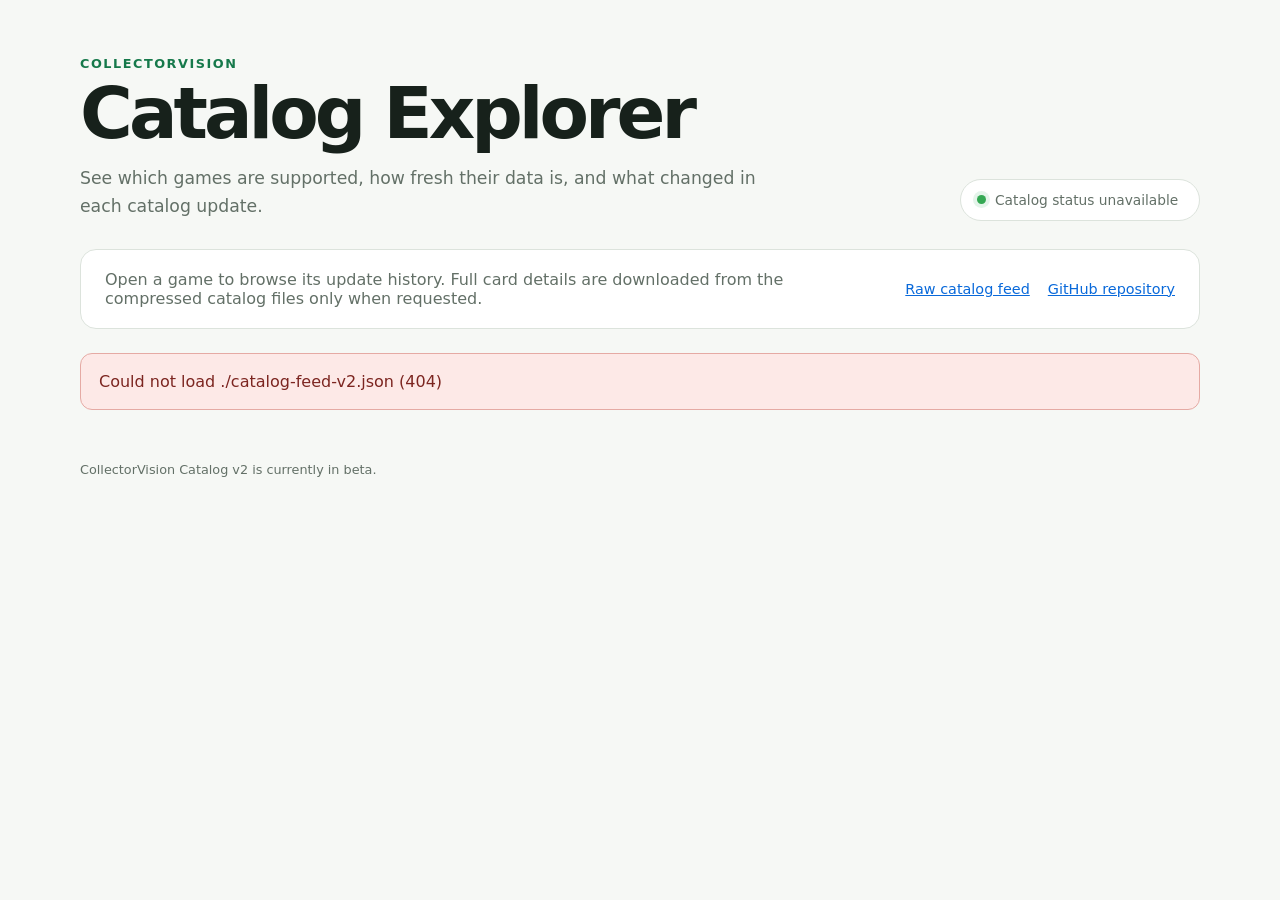
==== pages/catalog-v2/index.html @ f680386e "Add catalog explorer dashboard Co-authored-by: Copilot <223556219+Copilot@users.noreply.github.com> " ====
<!doctype html>
<html lang="en">
  <head>
    <meta charset="utf-8">
    <meta name="viewport" content="width=device-width, initial-scale=1">
    <meta name="description" content="Explore CollectorVision card recognition catalogs and updates.">
    <title>CollectorVision Catalog</title>
    <link rel="stylesheet" href="./catalog-explorer.css">
    <script type="module" src="./catalog-explorer.js"></script>
  </head>
  <body>
    <header class="hero">
      <div>
        <p class="eyebrow">CollectorVision</p>
        <h1>Catalog Explorer</h1>
        <p class="lede">
          See which games are supported, how fresh their data is, and what
          changed in each catalog update.
        </p>
      </div>
      <aside class="status" aria-live="polite">
        <span class="status-dot"></span>
        <span id="catalog-status">Loading catalog status...</span>
      </aside>
    </header>

    <main>
      <section class="intro">
        <p>
          Open a game to browse its update history. Full card details are
          downloaded from the compressed catalog files only when requested.
        </p>
        <nav>
          <a href="./catalog-feed-v2.json">Raw catalog feed</a>
          <a href="https://github.com/HanClinto/CollectorVisionCatalog">GitHub repository</a>
        </nav>
      </section>

      <div id="catalog-sections" aria-live="polite"></div>
      <div id="catalog-error" class="error" hidden></div>
    </main>

    <footer>
      CollectorVision Catalog v2 is currently in beta.
    </footer>
  </body>
</html>
---- pages/catalog-v2/catalog-explorer.css ----
:root {
  color-scheme: light;
  --ink: #17211b;
  --muted: #637067;
  --paper: #f6f8f5;
  --panel: #ffffff;
  --line: #dce3dc;
  --green: #16794b;
  --green-soft: #e4f4ea;
  --blue-soft: #e8f0fb;
  --amber-soft: #fff1d5;
  --red-soft: #fde9e7;
  font-family: Inter, ui-sans-serif, system-ui, -apple-system, BlinkMacSystemFont,
    "Segoe UI", sans-serif;
}

* {
  box-sizing: border-box;
}

body {
  margin: 0;
  background: var(--paper);
  color: var(--ink);
}

a {
  color: #0969da;
}

.hero,
main,
footer {
  width: min(1120px, calc(100% - 32px));
  margin-inline: auto;
}

.hero {
  display: flex;
  justify-content: space-between;
  gap: 32px;
  padding: 56px 0 28px;
  align-items: end;
}

.eyebrow {
  margin: 0 0 8px;
  color: var(--green);
  font-size: 0.8rem;
  font-weight: 800;
  letter-spacing: 0.12em;
  text-transform: uppercase;
}

h1 {
  margin: 0;
  font-size: clamp(2.3rem, 6vw, 4.5rem);
  letter-spacing: -0.055em;
  line-height: 0.95;
}

.lede {
  max-width: 680px;
  margin: 18px 0 0;
  color: var(--muted);
  font-size: 1.08rem;
  line-height: 1.6;
}

.status {
  display: flex;
  gap: 9px;
  min-width: 240px;
  padding: 12px 16px;
  border: 1px solid var(--line);
  border-radius: 999px;
  background: var(--panel);
  color: var(--muted);
  font-size: 0.86rem;
  align-items: center;
}

.status-dot {
  width: 9px;
  height: 9px;
  border-radius: 50%;
  background: #34a853;
  box-shadow: 0 0 0 4px var(--green-soft);
}

.intro {
  display: flex;
  justify-content: space-between;
  gap: 24px;
  padding: 20px 24px;
  border: 1px solid var(--line);
  border-radius: 16px;
  background: var(--panel);
  align-items: center;
}

.intro p {
  margin: 0;
  color: var(--muted);
}

.intro nav {
  display: flex;
  flex-shrink: 0;
  gap: 18px;
  font-size: 0.9rem;
}

.source-section {
  margin-top: 42px;
}

.source-heading {
  display: flex;
  justify-content: space-between;
  margin-bottom: 14px;
  align-items: baseline;
}

.source-heading h2 {
  margin: 0;
  font-size: 1.5rem;
}

.source-heading span {
  color: var(--muted);
  font-size: 0.88rem;
}

.catalog {
  margin-bottom: 12px;
  overflow: hidden;
  border: 1px solid var(--line);
  border-radius: 16px;
  background: var(--panel);
}

.catalog > summary {
  display: grid;
  grid-template-columns: minmax(180px, 1fr) auto auto;
  gap: 24px;
  padding: 20px 24px;
  cursor: pointer;
  list-style: none;
  align-items: center;
}

.catalog > summary::-webkit-details-marker {
  display: none;
}

.catalog > summary::after {
  content: "+";
  color: var(--muted);
  font-size: 1.6rem;
}

.catalog[open] > summary::after {
  content: "−";
}

.catalog-title strong {
  display: block;
  font-size: 1.05rem;
}

.catalog-title span,
.catalog-freshness,
.update-meta {
  color: var(--muted);
  font-size: 0.84rem;
}

.catalog-count {
  text-align: right;
}

.catalog-count strong {
  display: block;
  font-variant-numeric: tabular-nums;
}

.catalog-count span {
  color: var(--muted);
  font-size: 0.78rem;
}

.catalog-body {
  padding: 0 24px 24px;
  border-top: 1px solid var(--line);
}

.catalog-description {
  margin: 18px 0;
  color: var(--muted);
}

.updates {
  display: grid;
  gap: 10px;
}

.update {
  padding: 16px;
  border: 1px solid var(--line);
  border-radius: 12px;
  background: #fbfcfb;
}

.update-header {
  display: flex;
  justify-content: space-between;
  gap: 18px;
  align-items: start;
}

.update-header h3 {
  margin: 0 0 4px;
  font-size: 1rem;
}

.chips {
  display: flex;
  flex-wrap: wrap;
  gap: 7px;
  margin-top: 12px;
}

.chip {
  padding: 4px 9px;
  border-radius: 999px;
  background: var(--blue-soft);
  font-size: 0.76rem;
  font-weight: 700;
}

.chip.added {
  background: var(--green-soft);
}

.chip.updated {
  background: var(--amber-soft);
}

.chip.deleted {
  background: var(--red-soft);
}

button {
  padding: 8px 12px;
  border: 1px solid #b9c5bc;
  border-radius: 8px;
  background: var(--panel);
  color: var(--ink);
  cursor: pointer;
  font: inherit;
  font-size: 0.82rem;
  font-weight: 700;
}

button:hover {
  border-color: var(--green);
}

button:disabled {
  cursor: wait;
  opacity: 0.65;
}

.update-details {
  margin-top: 16px;
  padding-top: 16px;
  border-top: 1px solid var(--line);
}

.detail-summary {
  display: grid;
  grid-template-columns: repeat(auto-fit, minmax(130px, 1fr));
  gap: 9px;
  margin-bottom: 16px;
}

.metric {
  padding: 11px;
  border-radius: 9px;
  background: var(--paper);
}

.metric strong,
.metric span {
  display: block;
}

.metric strong {
  font-size: 1.15rem;
}

.metric span {
  color: var(--muted);
  font-size: 0.75rem;
}

.new-sets {
  margin: 14px 0;
}

.new-sets h4,
.change-list h4 {
  margin: 0 0 9px;
  font-size: 0.9rem;
}

.set-list {
  display: flex;
  flex-wrap: wrap;
  gap: 7px;
}

.set-name {
  padding: 5px 9px;
  border-radius: 7px;
  background: var(--green-soft);
  font-size: 0.8rem;
}

.change-list {
  display: grid;
  gap: 7px;
}

.change-row {
  display: grid;
  grid-template-columns: minmax(180px, 1fr) auto;
  gap: 14px;
  padding: 10px 0;
  border-bottom: 1px solid var(--line);
}

.change-row:last-child {
  border-bottom: 0;
}

.change-name {
  font-size: 0.87rem;
  font-weight: 700;
}

.change-context,
.change-fields {
  color: var(--muted);
  font-size: 0.77rem;
}

.change-fields {
  margin-top: 4px;
}

.image-link {
  display: inline-block;
  margin-top: 5px;
  font-size: 0.77rem;
}

.change-kind {
  align-self: start;
  padding: 3px 7px;
  border-radius: 999px;
  background: var(--blue-soft);
  font-size: 0.7rem;
  font-weight: 800;
  text-transform: uppercase;
}

.loading,
.empty,
.error {
  padding: 18px;
  color: var(--muted);
}

.error {
  margin-top: 24px;
  border: 1px solid #e5aaa4;
  border-radius: 12px;
  background: var(--red-soft);
  color: #7c2520;
}

footer {
  padding: 52px 0 30px;
  color: var(--muted);
  font-size: 0.8rem;
}

@media (max-width: 720px) {
  .hero,
  .intro,
  .update-header {
    align-items: stretch;
    flex-direction: column;
  }

  .hero {
    padding-top: 36px;
  }

  .status {
    min-width: 0;
  }

  .intro nav {
    flex-wrap: wrap;
  }

  .catalog > summary {
    grid-template-columns: 1fr auto;
    gap: 12px;
  }

  .catalog-freshness {
    display: none;
  }
}
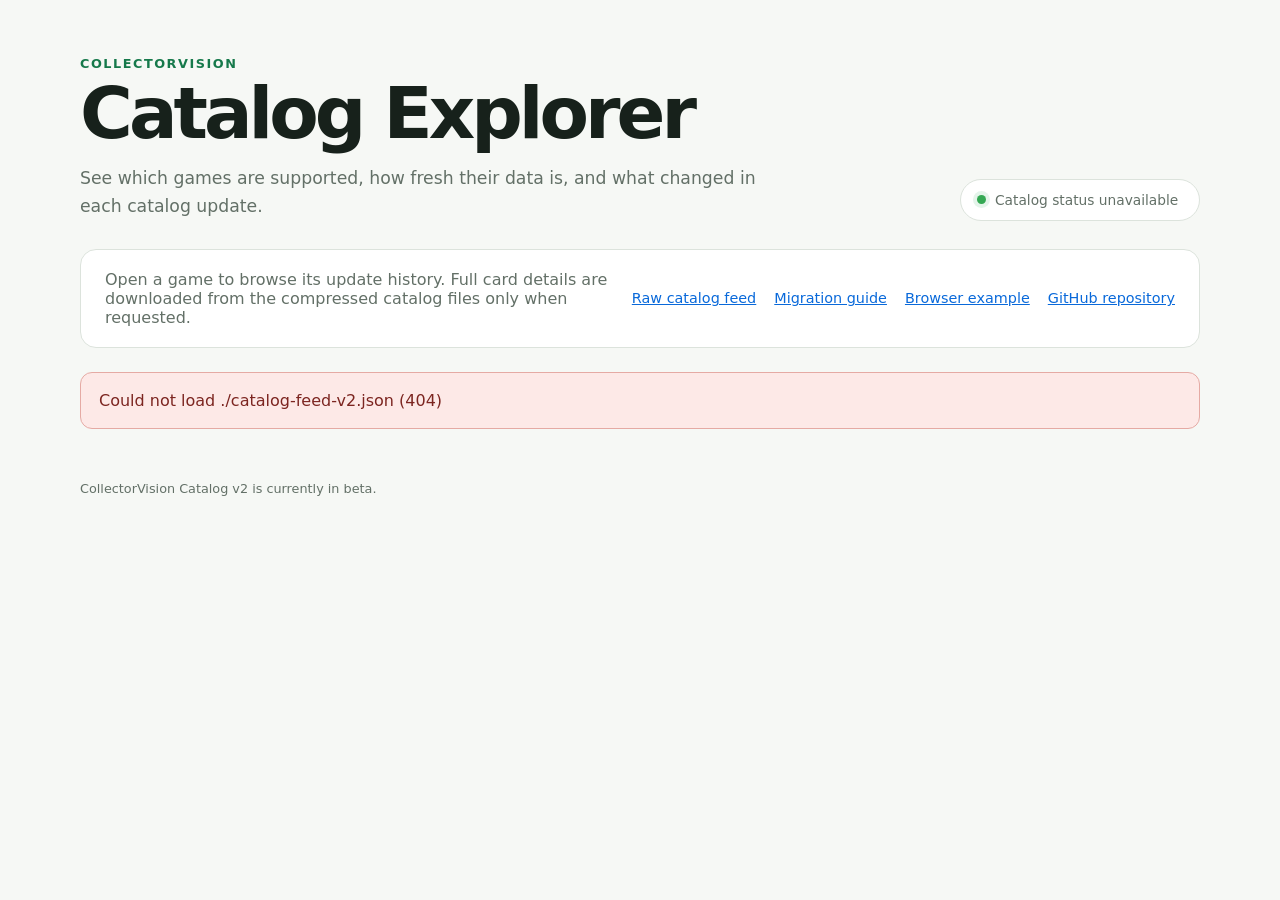
==== commit c76309c2: "Refresh CatalogV2 public guidance Co-authored-by: Copilot <223556219+Copilot@users.noreply.github.co" ====
--- a/pages/catalog-v2/index.html
+++ b/pages/catalog-v2/index.html
@@ -32,6 +32,8 @@
         </p>
         <nav>
           <a href="./catalog-feed-v2.json">Raw catalog feed</a>
+          <a href="https://github.com/HanClinto/CollectorVision/blob/main/docs/catalog-v2-migration.md">Migration guide</a>
+          <a href="https://hanclinto.github.io/CollectorVision/catalog_v2_example.html">Browser example</a>
           <a href="https://github.com/HanClinto/CollectorVisionCatalog">GitHub repository</a>
         </nav>
       </section>
--- a/pages/catalog-v2/catalog-explorer.css
+++ b/pages/catalog-v2/catalog-explorer.css
@@ -334,15 +334,24 @@
 }
 
 .change-row {
+  border-bottom: 1px solid var(--line);
+}
+
+.change-row:last-child {
+  border-bottom: 0;
+}
+
+.change-summary {
   display: grid;
   grid-template-columns: minmax(180px, 1fr) auto;
   gap: 14px;
-  padding: 10px 0;
-  border-bottom: 1px solid var(--line);
-}
-
-.change-row:last-child {
-  border-bottom: 0;
+  padding: 11px 0;
+  cursor: pointer;
+  list-style: none;
+}
+
+.change-summary::-webkit-details-marker {
+  display: none;
 }
 
 .change-name {
@@ -360,10 +369,44 @@
   margin-top: 4px;
 }
 
-.image-link {
+.card-details {
+  display: grid;
+  gap: 16px;
+  margin-bottom: 12px;
+  padding: 14px;
+  border-radius: 9px;
+  background: var(--paper);
+}
+
+.detail-section h5 {
+  margin: 0 0 8px;
+  font-size: 0.8rem;
+}
+
+.detail-list {
+  display: grid;
+  grid-template-columns: minmax(120px, auto) minmax(0, 1fr);
+  gap: 5px 14px;
+  margin: 0;
+  font-size: 0.78rem;
+}
+
+.detail-list dt {
+  color: var(--muted);
+  font-weight: 700;
+}
+
+.detail-list dd {
+  margin: 0;
+  overflow-wrap: anywhere;
+  font-family: ui-monospace, SFMono-Regular, Consolas, monospace;
+}
+
+.source-link {
   display: inline-block;
-  margin-top: 5px;
+  justify-self: start;
   font-size: 0.77rem;
+  font-weight: 700;
 }
 
 .change-kind {
